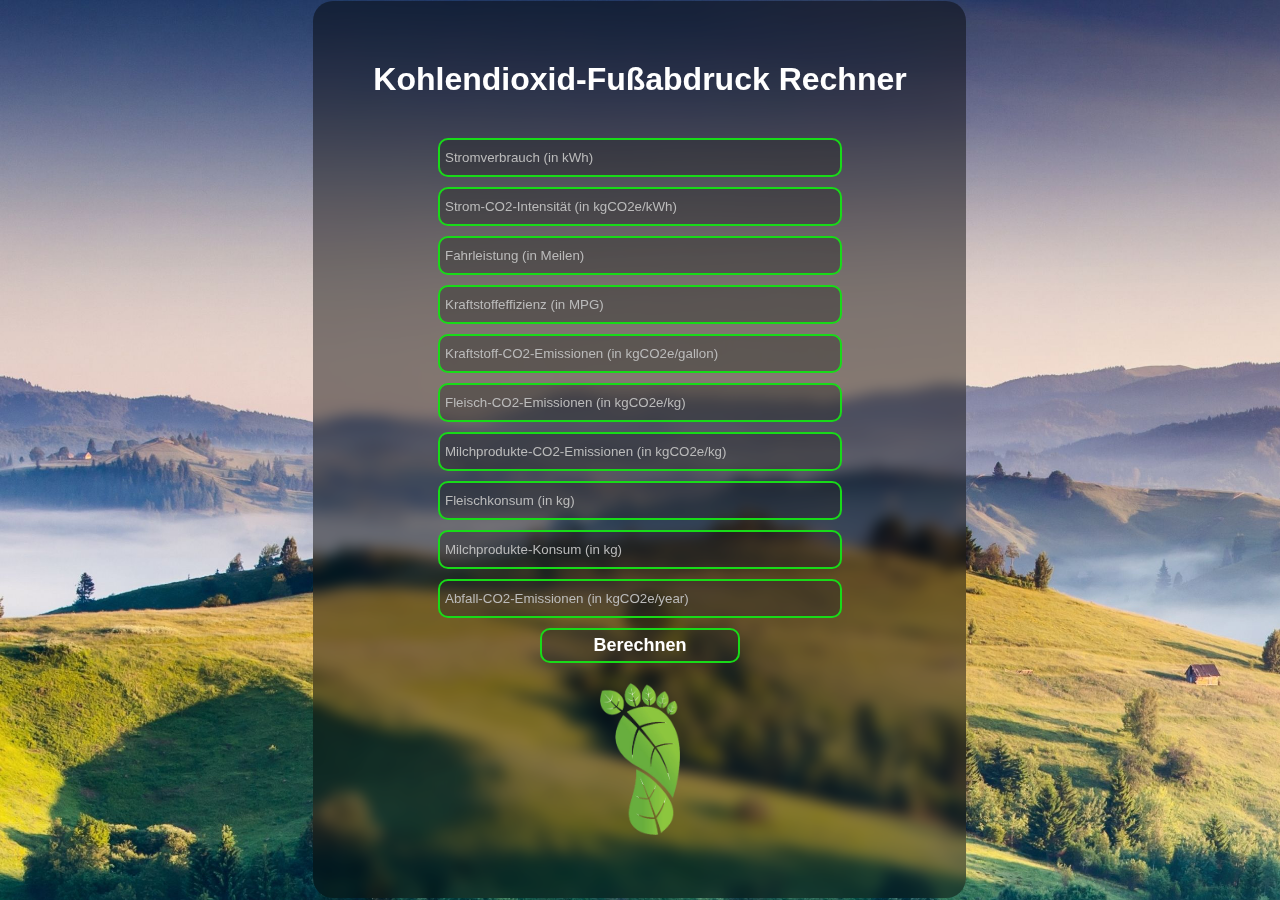
==== index.html @ b60dd62f "PLs" ====
<!DOCTYPE html>
<html lang="de">
<head>
  <title>Kohlendioxid-Fußabdruck Rechner</title>
  <link rel="stylesheet" type="text/css" href="css/styles1.css">
</head>
<body>
  <div class="container">
    <h1 class="title">Kohlendioxid-Fußabdruck Rechner</h1>
    <form onsubmit="event.preventDefault(); calculateCarbonFootprint();">
      <div class="form-group">
        <input type="number" step="0.01" name="electricity-usage" id="electricity-usage" required placeholder="Stromverbrauch (in kWh)">
      </div>

      <div class="form-group">
        <input type="number" step="0.01" name="electricity-carbon-intensity" id="electricity-carbon-intensity" required placeholder="Strom-CO2-Intensität (in kgCO2e/kWh)">
      </div>

      <div class="form-group">
        <input type="number" step="0.01" name="car-mileage" id="car-mileage" required placeholder="Fahrleistung (in Meilen)">
      </div>

      <div class="form-group">
        <input type="number" step="0.01" name="car-efficiency" id="car-efficiency" required placeholder="Kraftstoffeffizienz (in MPG)">
      </div>

      <div class="form-group">
        <input type="number" step="0.01" name="car-fuel-emissions" id="car-fuel-emissions" required placeholder="Kraftstoff-CO2-Emissionen (in kgCO2e/gallon)">
      </div>

      <div class="form-group">
        <input type="number" step="0.01" name="meat-emissions" id="meat-emissions" required placeholder="Fleisch-CO2-Emissionen (in kgCO2e/kg)">
      </div>

      <div class="form-group">
        <input type="number" step="0.01" name="dairy-emissions" id="dairy-emissions" required placeholder="Milchprodukte-CO2-Emissionen (in kgCO2e/kg)">
      </div>

      <div class="form-group">
        <input type="number" step="0.01" name="meat-consumption" id="meat-consumption" required placeholder="Fleischkonsum (in kg)">
      </div>

      <div class="form-group">
        <input type="number" step="0.01" name="dairy-consumption" id="dairy-consumption" required placeholder="Milchprodukte-Konsum (in kg)">
      </div>

      <div class="form-group">
        <input type="number" step="0.01" name="waste-emissions" id="waste-emissions" required placeholder="Abfall-CO2-Emissionen (in kgCO2e/year)">
      </div>

      <button type="submit" class="calculate-btn">Berechnen</button>
    </form>

    <div class="foot-container">
      <img src="images/foot.png" alt="Fuß-Abbild" class="foot-image">
    </div>
  </div>

  <script src="js/script.js"></script>
</body>
</html>
---- css/styles1.css ----
body {
    position: relative;
    font-family: 'Segoe UI', Tahoma, Geneva, Verdana, sans-serif;
    background-color: #151515;
    color: #ffffff;
    margin: 0;
    height: 100vh;
    display: flex;
    flex-direction: column;
    justify-content: center;
    align-items: center;
    gap: 20px;
    background-repeat: no-repeat;
    background-image: url(landscape.jpg);
    background-size: 220%;
    animation: motion 50s ease infinite;


}



input::-webkit-outer-spin-button,
input::-webkit-inner-spin-button {
  -webkit-appearance: none;
}

h1{
    margin: 0;
    margin-bottom: 20px;
}




@keyframes motion {

    0% {
        background-position: 0% 0%;
    }
    20%{
        background-position: 35% 40%;
    }



    20.0000000000000000001%{
        background-position: 35% 40%;
    }
    40%{
        background-position: 100% 0%;
    }


    40.0000000000000000001%{
        background-position: 100% 100%;
    }
    60%{
        background-position: 0% 20%;
    }


    60.0000000000000000001%{

        background-position: 50% 31%;
        
    }
    80%{
        background-position: 15% 75%;
    }
    80.0000000000000000001%{
        
    }


    100% {
        background-position: 0% 0%;
    }

}


.container {
    width: fit-content;
    display: flex;
    flex-direction: column;
    align-items: center;
    text-align: center;
    z-index: 1;
    gap: 20px;
    backdrop-filter: blur(7px) brightness(0.55);
    border-radius: 20px;
    padding: 60px 60px;
}


label {
    display: block;
    margin: 10px 0px;
}

form{
    display: flex;
    flex-direction: column;
    align-items: center;
    gap: 10px;
}


button {

    width: 200px;
    height: 35px;
    padding: 0;
    margin: 0;
    border: solid #18db18 2px;
    background-color: #25252565;
    color: #ffffff;
    font-weight: 700;
    font-size: 18px;
    border-radius: 10px;
}

button:hover {
    background-color: #18db1888;
    color: #000000;
    transition: all 1s ease;



}
input::placeholder{
    color: #bbbbbb;
}

input {
    color: #ffffff;
    border-radius: 10px;
    border: solid 2px #18db18;
    background-color: #25252565;
    width: 390px;
    height: 35px;
    outline: none;
    padding: 0 5px;
    transition: all .5s ease;

}

input:focus {
    background-color: #171717cd;
    color: #fffcfc;
    transition: all .5s ease;


}

.foot-image {
    width: 80px;

}
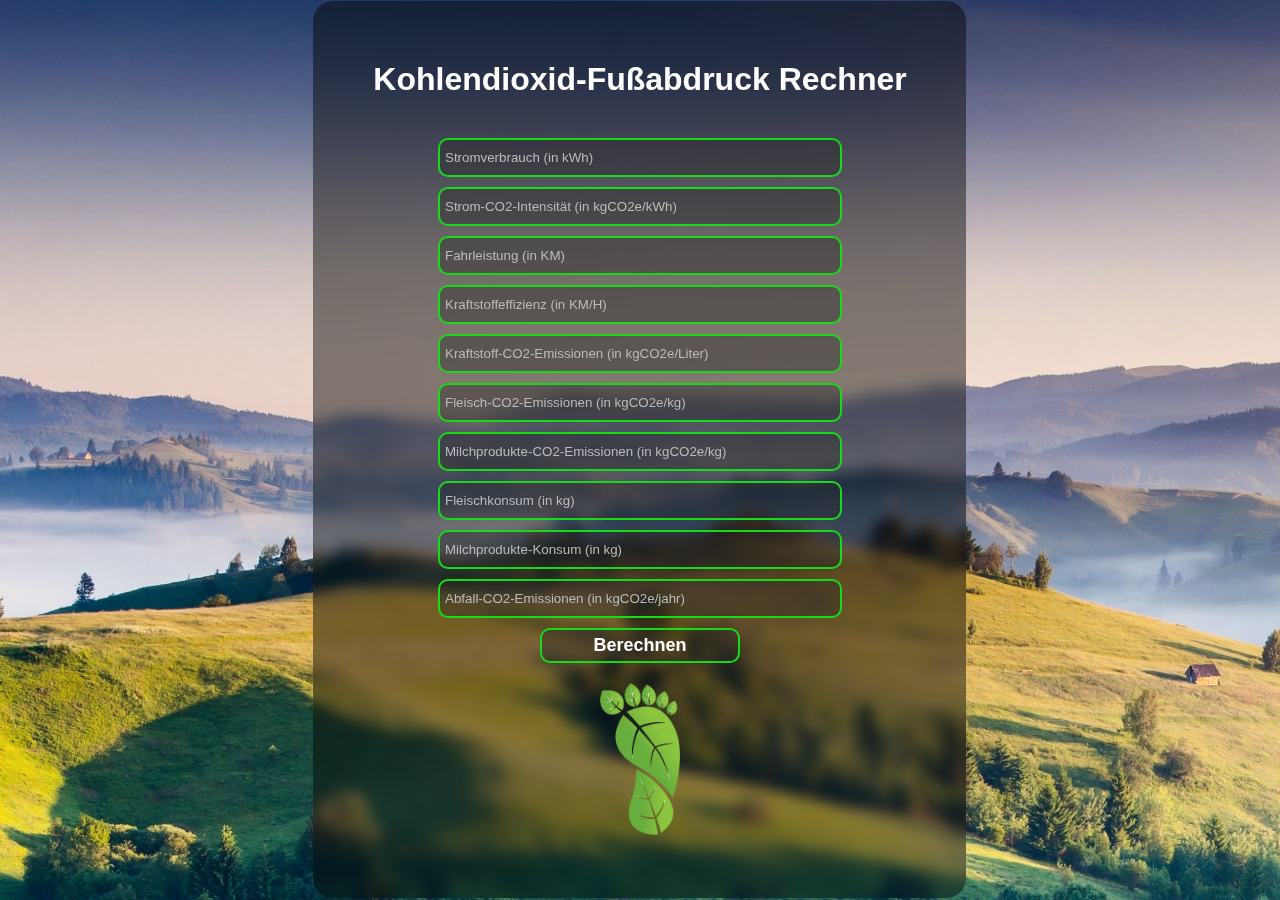
==== commit 514fc9ad: "new result" ====
--- a/index.html
+++ b/index.html
@@ -17,15 +17,15 @@
       </div>
 
       <div class="form-group">
-        <input type="number" step="0.01" name="car-mileage" id="car-mileage" required placeholder="Fahrleistung (in Meilen)">
+        <input type="number" step="0.01" name="car-mileage" id="car-mileage" required placeholder="Fahrleistung (in KM)">
       </div>
 
       <div class="form-group">
-        <input type="number" step="0.01" name="car-efficiency" id="car-efficiency" required placeholder="Kraftstoffeffizienz (in MPG)">
+        <input type="number" step="0.01" name="car-efficiency" id="car-efficiency" required placeholder="Kraftstoffeffizienz (in KM/H)">
       </div>
 
       <div class="form-group">
-        <input type="number" step="0.01" name="car-fuel-emissions" id="car-fuel-emissions" required placeholder="Kraftstoff-CO2-Emissionen (in kgCO2e/gallon)">
+        <input type="number" step="0.01" name="car-fuel-emissions" id="car-fuel-emissions" required placeholder="Kraftstoff-CO2-Emissionen (in kgCO2e/Liter)">
       </div>
 
       <div class="form-group">
@@ -45,7 +45,7 @@
       </div>
 
       <div class="form-group">
-        <input type="number" step="0.01" name="waste-emissions" id="waste-emissions" required placeholder="Abfall-CO2-Emissionen (in kgCO2e/year)">
+        <input type="number" step="0.01" name="waste-emissions" id="waste-emissions" required placeholder="Abfall-CO2-Emissionen (in kgCO2e/jahr)">
       </div>
 
       <button type="submit" class="calculate-btn">Berechnen</button>
--- a/css/styles1.css
+++ b/css/styles1.css
@@ -24,6 +24,8 @@
 input::-webkit-inner-spin-button {
   -webkit-appearance: none;
 }
+
+
 
 h1{
     margin: 0;
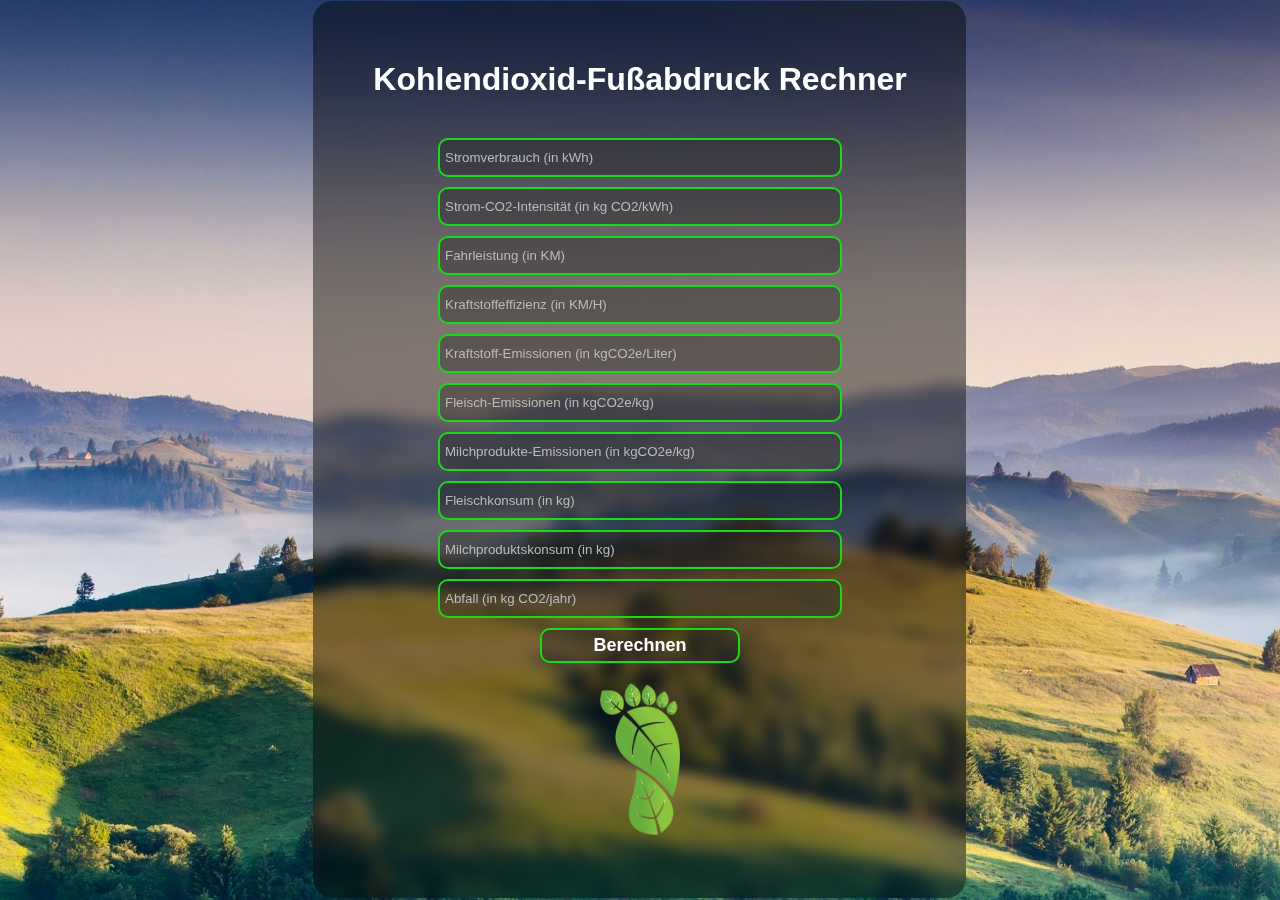
==== commit b5218419: "new index" ====
--- a/index.html
+++ b/index.html
@@ -13,7 +13,7 @@
       </div>
 
       <div class="form-group">
-        <input type="number" step="0.01" name="electricity-carbon-intensity" id="electricity-carbon-intensity" required placeholder="Strom-CO2-Intensität (in kgCO2e/kWh)">
+        <input type="number" step="0.01" name="electricity-carbon-intensity" id="electricity-carbon-intensity" required placeholder="Strom-CO2-Intensität (in kg CO2/kWh)">
       </div>
 
       <div class="form-group">
@@ -25,15 +25,15 @@
       </div>
 
       <div class="form-group">
-        <input type="number" step="0.01" name="car-fuel-emissions" id="car-fuel-emissions" required placeholder="Kraftstoff-CO2-Emissionen (in kgCO2e/Liter)">
+        <input type="number" step="0.01" name="car-fuel-emissions" id="car-fuel-emissions" required placeholder="Kraftstoff-Emissionen (in kgCO2e/Liter)">
       </div>
 
       <div class="form-group">
-        <input type="number" step="0.01" name="meat-emissions" id="meat-emissions" required placeholder="Fleisch-CO2-Emissionen (in kgCO2e/kg)">
+        <input type="number" step="0.01" name="meat-emissions" id="meat-emissions" required placeholder="Fleisch-Emissionen (in kgCO2e/kg)">
       </div>
 
       <div class="form-group">
-        <input type="number" step="0.01" name="dairy-emissions" id="dairy-emissions" required placeholder="Milchprodukte-CO2-Emissionen (in kgCO2e/kg)">
+        <input type="number" step="0.01" name="dairy-emissions" id="dairy-emissions" required placeholder="Milchprodukte-Emissionen (in kgCO2e/kg)">
       </div>
 
       <div class="form-group">
@@ -41,11 +41,11 @@
       </div>
 
       <div class="form-group">
-        <input type="number" step="0.01" name="dairy-consumption" id="dairy-consumption" required placeholder="Milchprodukte-Konsum (in kg)">
+        <input type="number" step="0.01" name="dairy-consumption" id="dairy-consumption" required placeholder="Milchproduktskonsum (in kg)">
       </div>
 
       <div class="form-group">
-        <input type="number" step="0.01" name="waste-emissions" id="waste-emissions" required placeholder="Abfall-CO2-Emissionen (in kgCO2e/jahr)">
+        <input type="number" step="0.01" name="waste-emissions" id="waste-emissions" required placeholder="Abfall (in kg CO2/jahr)">
       </div>
 
       <button type="submit" class="calculate-btn">Berechnen</button>
--- a/css/styles1.css
+++ b/css/styles1.css
@@ -19,11 +19,14 @@
 }
 
 
-
 input::-webkit-outer-spin-button,
 input::-webkit-inner-spin-button {
   -webkit-appearance: none;
 }
+
+input[type=number] {
+    -moz-appearance: textfield;
+  }
 
 
 
